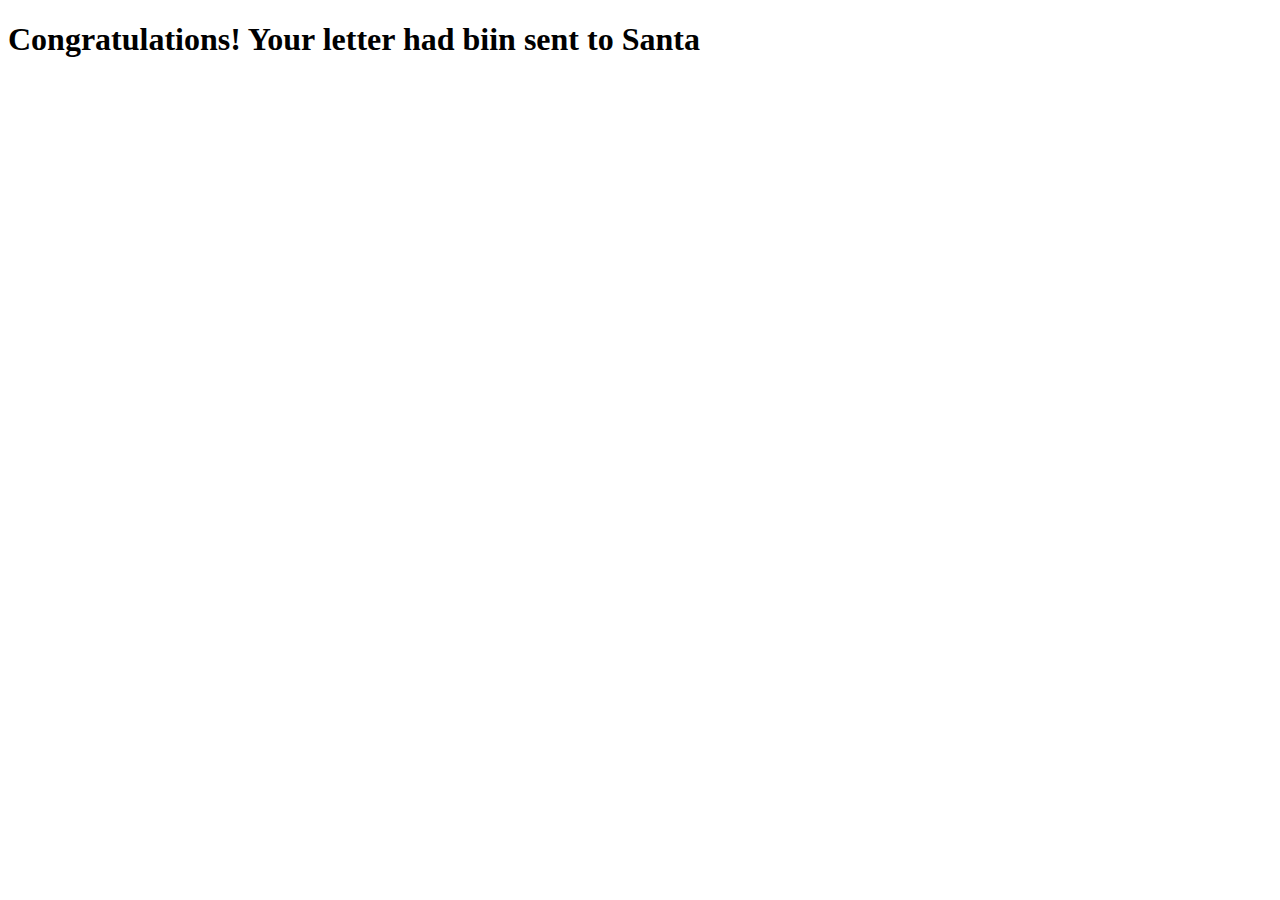
==== greetings.html @ 9ce60cdf "### Релиз 0. files and form" ====
<!DOCTYPE html>
<html lang="en">
<head>
    <link rel="stylesheet" href="style.css">
    <meta charset="UTF-8">
    <meta name="viewport" content="width=device-width, initial-scale=1.0">
    <title>Congratulations</title>
</head>
<body>
    <h1 id="cograt-page">Congratulations! Your letter had biin sent to Santa</h1>
</body>
</html>
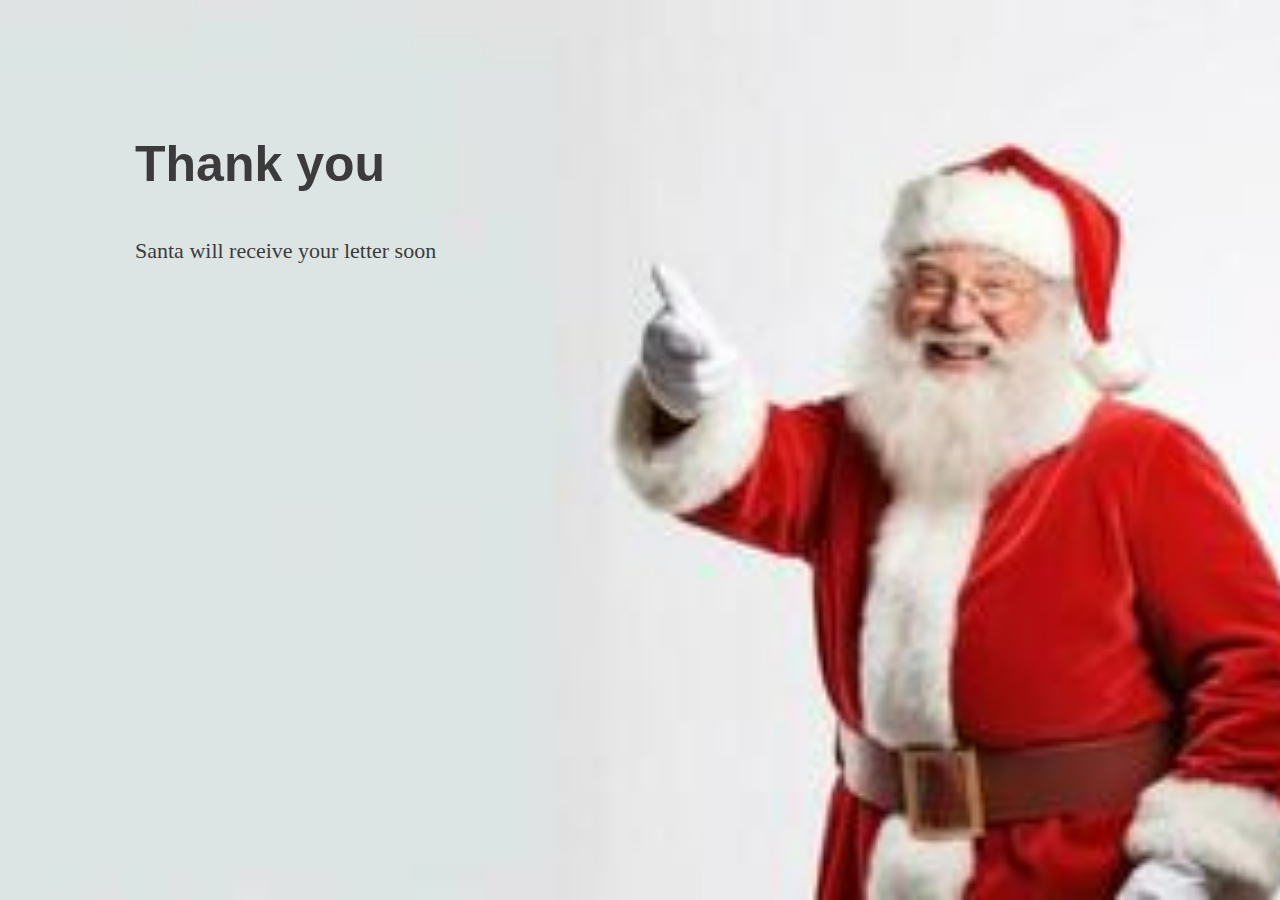
==== commit 8857a392: "### Релиз 1. Страницы с картинками и форма" ====
--- a/greetings.html
+++ b/greetings.html
@@ -4,9 +4,16 @@
     <link rel="stylesheet" href="style.css">
     <meta charset="UTF-8">
     <meta name="viewport" content="width=device-width, initial-scale=1.0">
-    <title>Congratulations</title>
+    <title>The letter to Santa</title>
 </head>
 <body>
-    <h1 id="cograt-page">Congratulations! Your letter had biin sent to Santa</h1>
+    <main>
+        <div>
+            <h1 class="index-page">Thank you</h1>
+        </div>
+        <div class="index-page">
+            Santa will receive your letter soon
+        </div>
+    </main>
 </body>
 </html>--- a/style.css
+++ b/style.css
@@ -0,0 +1,78 @@
+*{
+    font-family: 'Lucida Sans', 'Lucida Sans Regular', 'Lucida Grande', 'Lucida Sans Unicode', Geneva, Verdana, sans-serif;
+    color: rgb(60, 59, 59);
+    margin: 0;
+    padding: 0;
+}
+
+main{
+    background-image: url(./media/santa-img.jpg);
+    width: 100%;
+    height: 100vh;
+    background-repeat: no-repeat;
+    background-position: top;
+    background-size: cover;
+
+}
+
+main h1.index-page{
+    font-family: 'Gill Sans', 'Gill Sans MT', Calibri, 'Trebuchet MS', sans-serif;
+    font-size: 50px;
+    padding-top: 15vh;
+    padding-left: 15vh;
+}
+
+main div.index-page{
+    padding-left: 15vh;
+    padding-top: 5vh;
+    max-width: 40%;
+    font-size: 22px;
+    font-family: Cambria, Cochin, Georgia, Times, 'Times New Roman', serif;
+}
+main div .form-popup{
+    font-family: 'Lucida Sans', 'Lucida Sans Regular', 'Lucida Grande', 'Lucida Sans Unicode', Geneva, Verdana, sans-serif;
+}
+.form-popup {
+    display: none;
+    position: fixed;
+    bottom: 0;
+    right: 15px;
+    top: 30%;
+    left: 40%;
+    z-index: 9;
+    box-shadow: 0 0 3px 0px;
+    max-width: 300px;
+    max-height: 300px;
+    background-color: rgb(237, 237, 237);
+    font-family: 'Lucida Sans', 'Lucida Sans Regular', 'Lucida Grande', 'Lucida Sans Unicode', Geneva, Verdana, sans-serif;
+  }
+
+.form-container {
+    padding: 20px;
+}
+    
+  .openFormCheckbox {
+    display: none;
+  }
+  
+  .openFormButton {
+    background-color: #4a7bed;
+    color: white;
+    padding: 16px 20px;
+    border: none;
+    cursor: pointer;
+    width: auto;
+    display: inline-block;
+    margin-top: 10vh;
+    margin-left: 15vh;
+    font-family: 'Lucida Sans', 'Lucida Sans Regular', 'Lucida Grande', 'Lucida Sans Unicode', Geneva, Verdana, sans-serif;
+
+  }
+  
+  .openFormCheckbox:checked ~ .form-popup {
+    display: block;
+  }
+  
+  .form-container h2{
+    text-align: center;
+  }